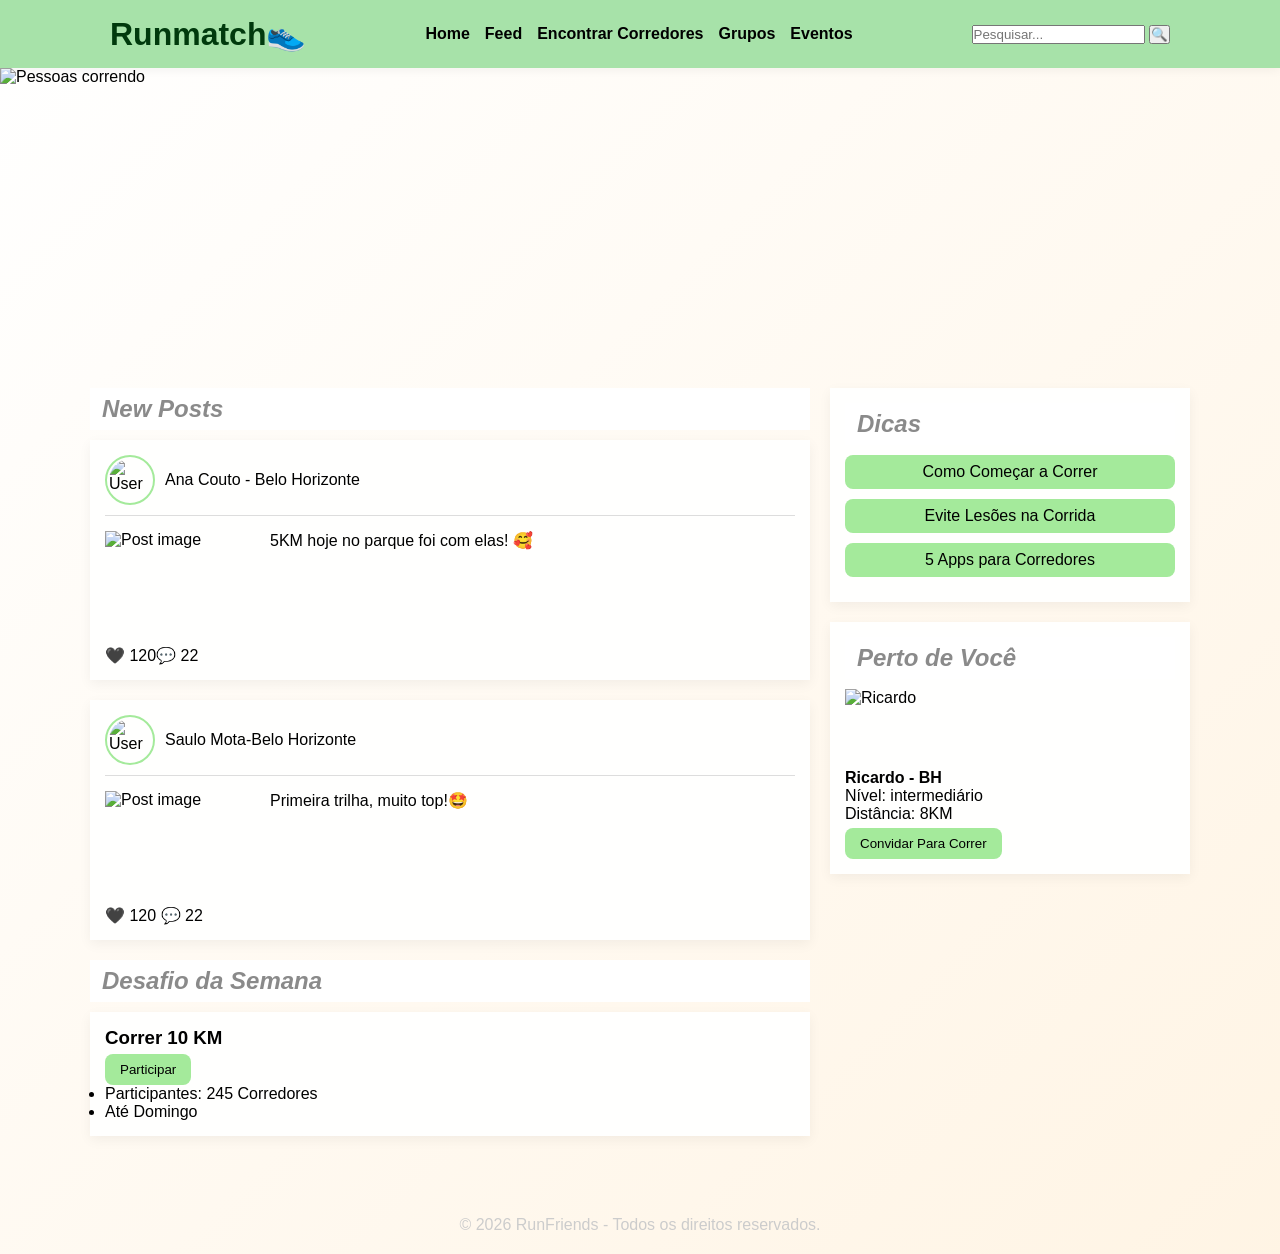
==== public/index copy.html @ 545dcf3c "Criação da estrutura HTML inicial" ====
<!DOCTYPE html>
<html lang="pt-br">
<head>
    <meta charset="UTF-8">
    <meta name="viewport" content="width=device-width, initial-scale=1.0">
    <title>RunFriends- Comunidade de Corrida</title>
    <link rel="stylesheet" href="css/style.css">
</head>
<body>

    <header class="main-header">
        <div class="header-container">
            <h1 class="logo">Runmatch👟</h1>

            <nav class="main-nav">
        <ul>
            <li><a href="#">Home</a></li>
            <li><a href="#">Feed</a></li>
            <li><a href="#">Encontrar Corredores</a></li>
            <li><a href="#">Grupos</a></li>
            <li><a href="#">Eventos</a></li>
        </ul>
        </nav>

        <form class="search-form">
            <input type="text" placeholder="Pesquisar...">
            <button type="submit">🔍</button>
        </form>
        </div>
        </header>

        <div class="hero-banner">
            <img src="https://th.bing.com/th/id/OIP.L-hjtHLIN9C5Af9wTff9bgHaEJ?w=322&h=180&c=7&r=0&o=7&dpr=1.5&pid=1.7&rm=3" alt="Pessoas correndo ">
        <button class="btn-goals">Minhas Metas</button>
        </div>

        <main class="content-container">
            <div class="left-column">
                <section class="section-posts">
                    <h2 class="section-title">New Posts</h2>

                    <div class="post-card">
                        <header class="post-header">
                            <img src="img/ana.webp" alt="User" class="avatar">
                            <span>Ana Couto - Belo Horizonte</span>
                        </header>
                        <div class="post-content">
                            <img src="img/corridaparq.webp" alt="Post image">
                            <p>5KM hoje no parque foi com elas! 🥰</p>
                        </div>
                        <footer class="post-footer">
                            <span>🖤 120</span><span>💬 22</span>
                        </footer>
                      </div>
                    <div class="post-card">
                        <header class="post-header">
                            <img src="img/saulo.webp" alt="User" class="avatar">
                            <span>Saulo Mota-Belo Horizonte</span>
                        </header>
                        <div class="post-content">
                            <img src="img/trilha.webp" alt="Post image">
                    <p> Primeira trilha, muito top!🤩</p>
                        </div>
                        <footer class="post-footer">
                            <span>🖤 120</span> <span>💬 22</span>
                        </footer>
                    </div>
                </section>
                <section class="section-challenges">
                <h2 class="section-title">Desafio da Semana</h2>
                <div class="challenge-box">
                    <div class="challenge-info">
                        <h3>Correr 10 KM</h3>
                        <button class="btn-participate">Participar</button>
                    </div>
                    <ul class="challenge-details">
                        <li>Participantes: 245 Corredores</li>
                        <li>Até Domingo</li>
                    </ul>
                </div>
            </section>
        </div>

        <aside class="right-column">
            <section class="section-tips">
                <h2 class="section-title">Dicas</h2>
                <nav class="tips-list">
            <ul>
                <li><a href="#" class="tip-item">Como Começar a Correr</a></li>
                <li><a href="#" class="tip-item">Evite Lesões na Corrida</a></li>
                <li><a href="#" class="tip-item">5 Apps para Corredores</a></li>
            </ul>
                </nav>
            </section>

            <section class="section-nearby">
                <h2 class="section-title">Perto de Você</h2>
                <div class="user-nearby">
                    <img src="img/ricardo.webp" alt="Ricardo">
                    <div class="user-info">
                        <strong>Ricardo - BH</strong>
                        <p>Nível: intermediário</p>
                        <p>Distância: 8KM</p>
                        <button class="btn-invite">Convidar Para Correr</button>
                    </div>
                </div>
            </section>
        </aside>
    </main>

    <footer class="main-footer">
        <p>&copy; 2026 RunFriends - Todos os direitos reservados.</p>
    </footer>

</body>
</html>
---- public/css/style.css ----
*{
    margin: 0;
    padding: 0;
    box-sizing: border-box;
    font-family: Arial, Helvetica, sans-serif;
}

img {
    max-width: 100%;
    height: auto;
    display: block;
}

:root {
    --primary-orange: hsl(122, 50%, 77%);
    --secundary-orange: #a4ea9b;
    --border-color: #ffffff;
    --bg-light: #ffffff;
}

body {
    background: linear-gradient(-45deg, #ffffff, #f4f4f4, #ffb74d33, #ffffff );
    background-size: 400% 400%;
    animation: gradientAnimation 15s ease infinite;
    background-color: var(--bg-light);
}

@keyframes gradientAnimation {
    0% {
        background-position: 0% 50%;
    }
    50% {
        background-position: 100% 50%;
    }
    100% {
        background-position: 0% 50%;
    }
}

.content-container {
    display: flex;
    max-width: 1100px;
    margin: 20px auto;
    gap: 20px;
}

.main-header {
    background-color: var(--primary-orange);
    padding: 15px 0;
    box-shadow: 0 2px 10px rgba(0, 0, 0, 0.05);
    position: sticky;
    top: 0;
    z-index: 1000;
}

.header-container {
    display: flex;
    justify-content: space-between;
    align-items: center;
    max-width: 1100px;
    margin: 0 auto;
    padding: 0 20px;
}

.main-nav ul {
    display: flex;
    list-style: none;
    gap: 15px;
}

.main-nav ul li a {
    text-decoration: none;
    color: #000;
    font-weight: bold;
}

.hero-banner {
    position: relative;
    width: 100%;
    height: 300px;
    overflow: hidden;
}

.hero-banner img {
    width: 100%;
    height: 100%;
    object-fit: cover;
    object-position: center;
}

.bnt-goals {
    position: absolute;
    bottom: 20px;
    left: 10%;
    padding: 10px 30px;
    background: #ccc;
    border: 1px solid #ddd;
    cursor: pointer;
}

.left-column { flex: 2; }
.right-column{ flex: 1;}

.section-title {
    background: #fff;
    border: 2px solid var(--border-color);
    padding: 5px 10px;
    font-style: italic;
    color:#8a8a8a;
    margin-bottom: 10px;
}

.post-card, .challenge-box, .section-tips, .section-nearby {
    background: #fffffe;
    border: none;
    box-shadow: 0 4px 12px rgba(0,0,0,0.05);
    margin-bottom: 20px;
    padding: 15px;
    transition: transform 0.3s ease, box-shadow 0.3s ease;
}

.post-card .post-header {
    display: flex;
    align-items: center;
    gap: 10px;
    border-bottom: 1px solid #ddd;
    padding-bottom: 10px;
}

.post-card .post-content {
    display: flex;
    padding: 15px 0;
    gap: 15px;
}

.tips-list>ul{
    list-style: none;
}

.bnt-participate, .tip-item, .btn-invite  {
    background-color: var(--secundary-orange);
    border: none;
    padding: 8px 15px;
    color: #000;
    text-decoration: none;
    display: inline-block;
    margin-top: 5px;
    cursor: pointer;
    text-align: center;
}

.tip-item {
    display: block;
    margin-bottom: 10px;
}

.main-footer {
    color: #ccc;
    text-align: center;
    padding: 20px;
    margin-top: 40px;
}

.post-header img {
    width: 50px;
    height: 50px;
    border-radius: 50%;
    object-fit: cover;
    border: 2px solid var(--secundary-orange);
    padding: 2px;
}

.post-content img {
    width: 150px;
    height: 100px;
    object-fit: cover;
}

.user-nearby img {
    width: 80px;
    height: 80px;
    object-fit: cover;
}

.btn-participate{
    background-color: var(--secundary-orange);
    border: none;
    padding: 8px 15px;
    color: #000;
    text-decoration: none;
    display: inline-block;
    margin-top: 5px;
    cursor: pointer;
    text-align: center;
}

.post-card:hover, .section-tips:hover {
    transform: translateY(-5px);
    box-shadow: 0 8px 20px rgba(0,0,0,0.05);
}

.btn-participate, .tip-item, .btn-invite {
    border-radius: 8px;
    transition: all 0.2s ease-in-out;
}

.btn-participate:hover, .tip-item:hover, .btn-invite:hover {
    background-color: var(--primary-orange);
    color: #fff;
    transform: scale(1.05);
    filter: brightness(1.1);
}

@media (max-width: 768px) {
    .header-container {
        flex-direction: column;
        gap: 15px;
        text-align: center;
    }
    .main-nav ul {
        flex-wrap: wrap;
        justify-content: center;
        gap: 10px;
    }
    .search-form {
        width: 100%;
        display: flex;
    }
    .search-form input {
        flex: 1;
    }
    .content-container {
        flex-direction: column;
        padding: 0 15px;
    }
    .hero-banner {
        height: 200px;
    }
    .post-content {
        flex-direction: column;
    }
    .post-content img {
        width: 100%;
        height: auto;
    }
    .left-column, .right-column {
        flex: none;
        width: 100%;
    }
}

@media (max-width: 480px) {
    .main-nav ul li a {
        font-size: 14px;
    }
    .section-title {
        font-size: 1.2rem;
    }
}

.logo {
    color: #013a0d;
    font-family: Verdana, Geneva, Tahoma, sans-serif;
}
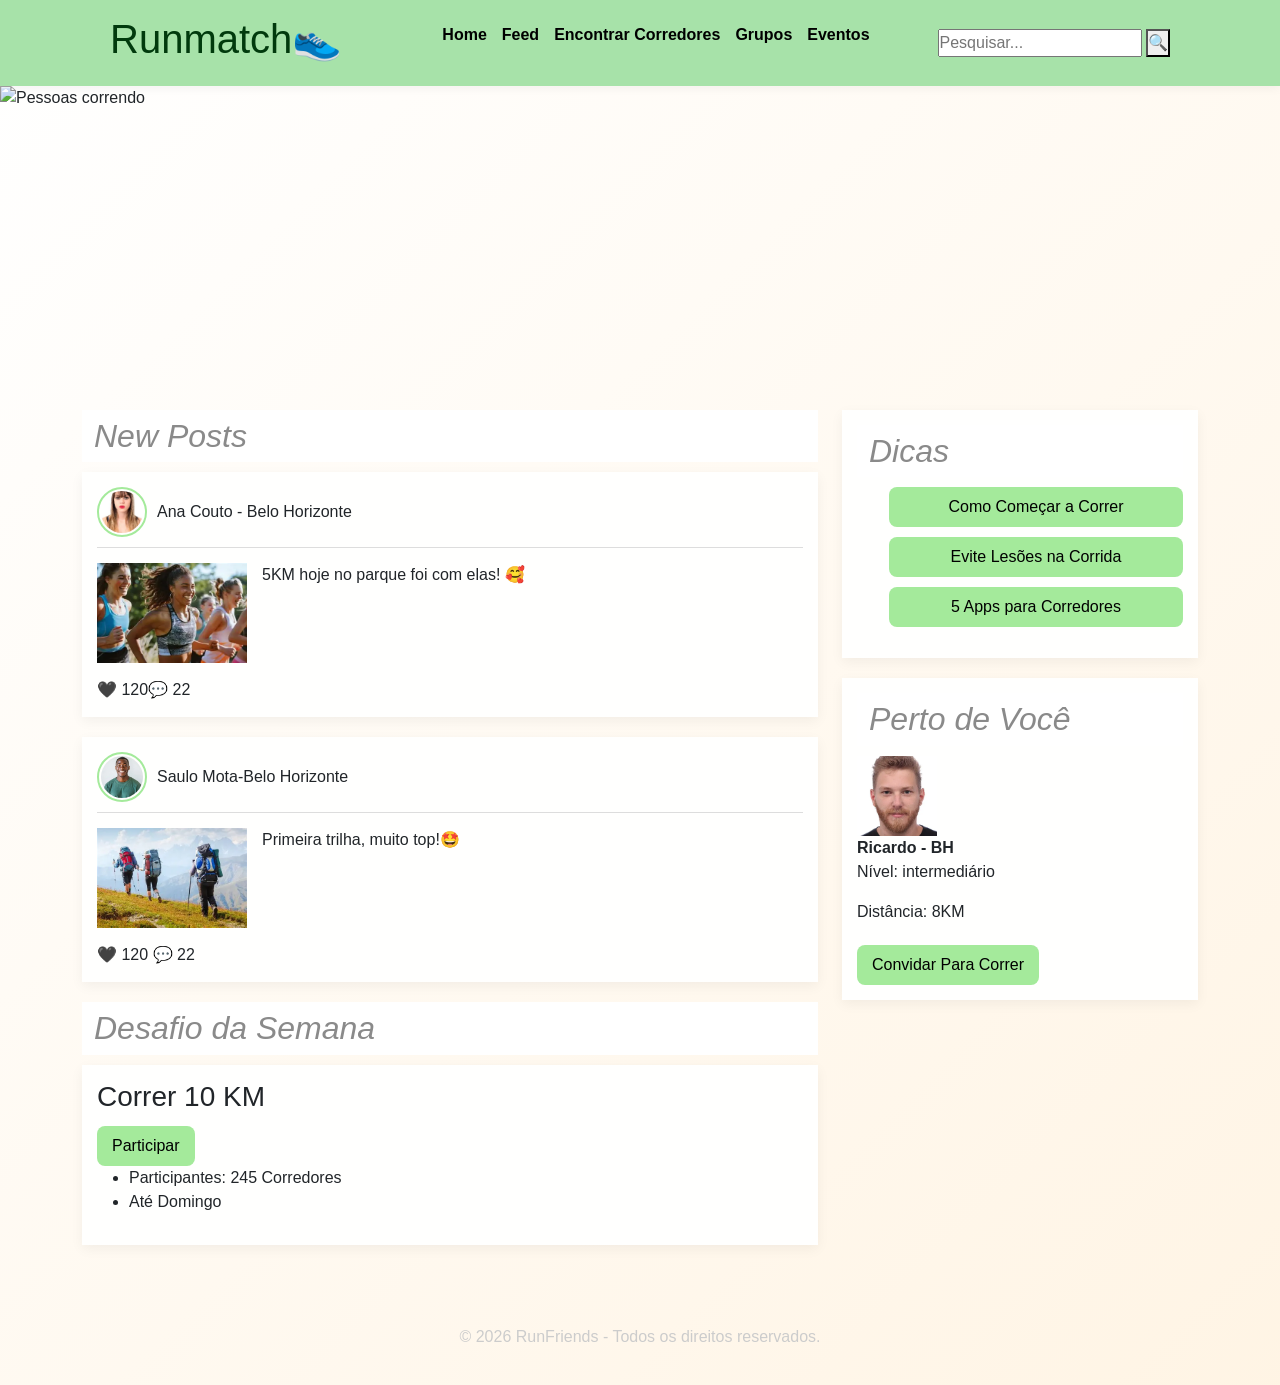
==== commit f827b573: "Criação da versão responsiva com Bootstrap" ====
--- a/public/index copy.html
+++ b/public/index copy.html
@@ -4,7 +4,9 @@
     <meta charset="UTF-8">
     <meta name="viewport" content="width=device-width, initial-scale=1.0">
     <title>RunFriends- Comunidade de Corrida</title>
+    <link href="https://cdn.jsdelivr.net/npm/bootstrap@5.3.3/dist/css/bootstrap.min.css" rel="stylesheet">
     <link rel="stylesheet" href="css/style.css">
+<link rel="stylesheet" href="css/style.css">
 </head>
 <body>
 
@@ -34,8 +36,10 @@
         <button class="btn-goals">Minhas Metas</button>
         </div>
 
-        <main class="content-container">
-            <div class="left-column">
+        <main class="container my-4">
+            <div class="row">
+                <div class="col-lg-8 col-md-12">
+
                 <section class="section-posts">
                     <h2 class="section-title">New Posts</h2>
 
@@ -79,6 +83,7 @@
                     </ul>
                 </div>
             </section>
+            </div><aside class="col-lg-4 col-md-12"
         </div>
 
         <aside class="right-column">
@@ -106,6 +111,8 @@
                 </div>
             </section>
         </aside>
+    </div>
+
     </main>
 
     <footer class="main-footer">
--- a/public/css/style.css
+++ b/public/css/style.css
@@ -39,7 +39,7 @@
 
 .content-container {
     display: flex;
-    max-width: 1100px;
+    max-width: 1100;
     margin: 20px auto;
     gap: 20px;
 }
--- a/public/css/style.css
+++ b/public/css/style.css
@@ -39,7 +39,7 @@
 
 .content-container {
     display: flex;
-    max-width: 1100px;
+    max-width: 1100;
     margin: 20px auto;
     gap: 20px;
 }
